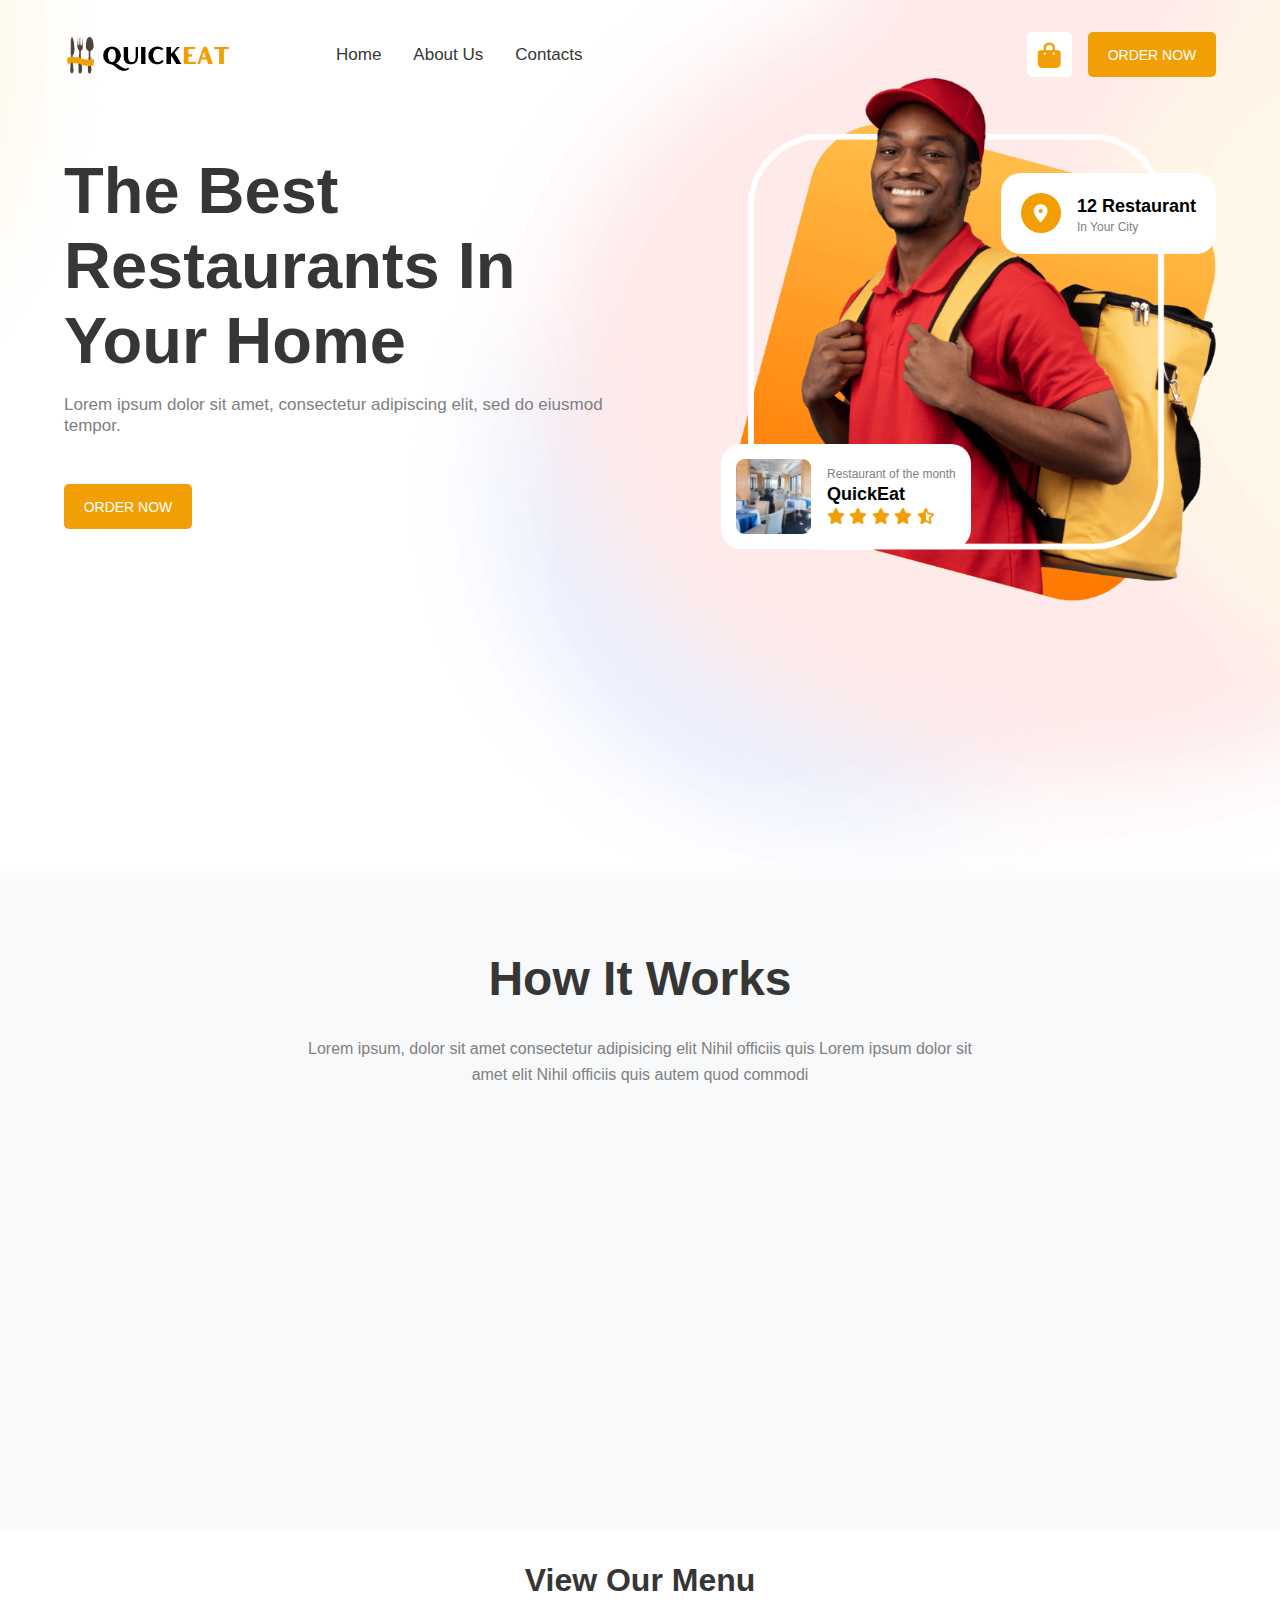
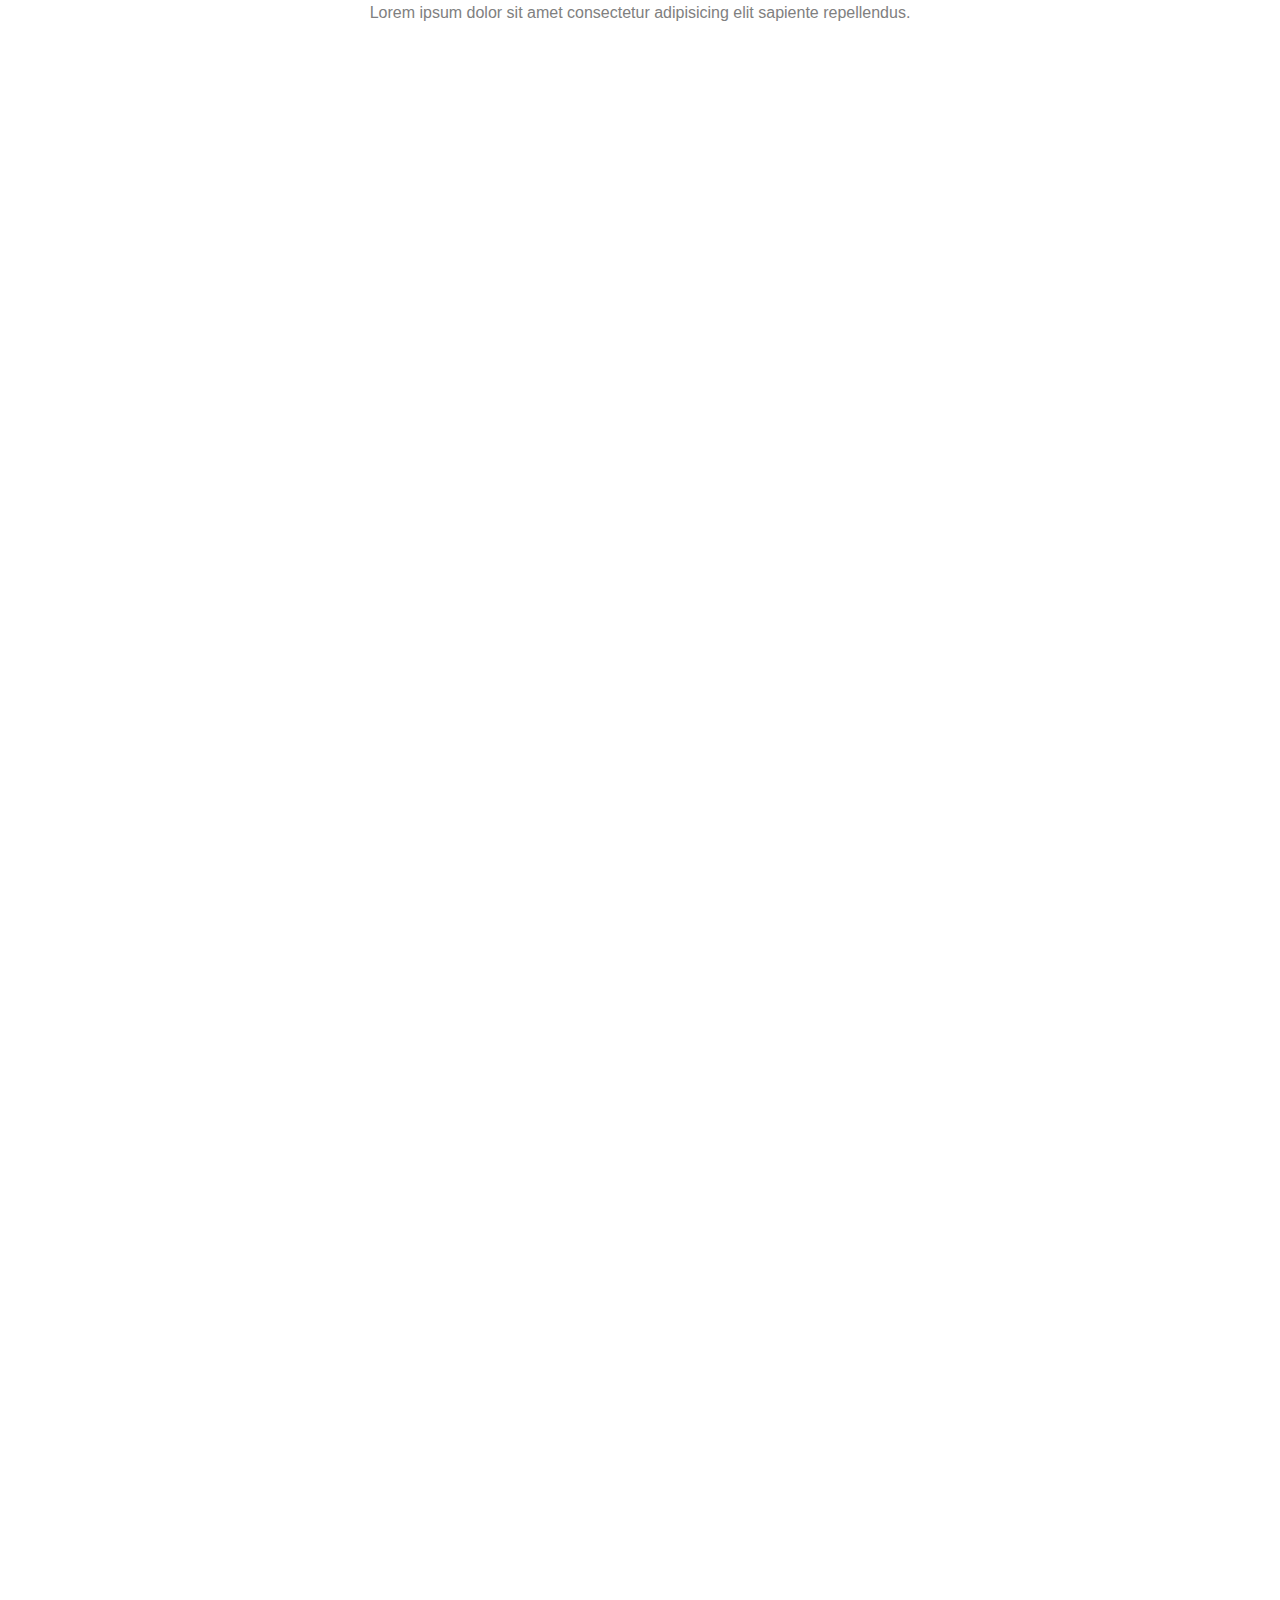
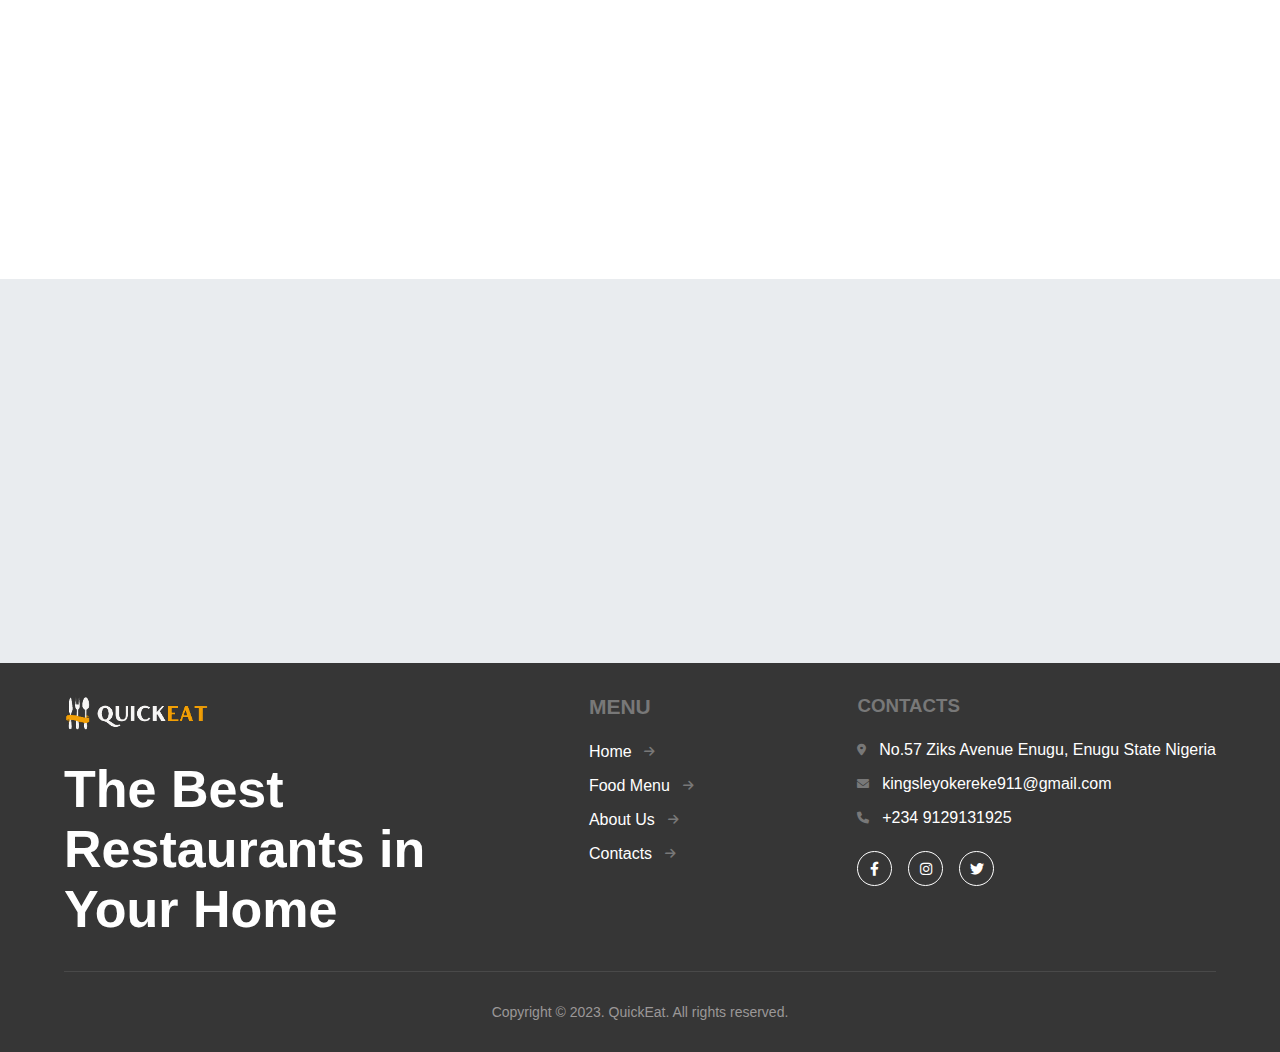
==== index.html @ 5318ffec "First Commit on Quick Eat" ====
<!DOCTYPE html>
<html lang="en">
<head>
    <meta charset="UTF-8">
    <meta name="viewport" content="width=device-width, initial-scale=1.0">
    <title>Quick Eat</title>
    <link rel="stylesheet" href="style.css"/>
    <link rel="stylesheet" href="https://cdnjs.cloudflare.com/ajax/libs/font-awesome/6.0.0-beta3/css/all.min.css">
    <link href="https://unpkg.com/aos@2.3.1/dist/aos.css" rel="stylesheet">
</head>
<body>
    <!-- Landing page -->
    <div class="landing-page">
        <div class="navbar">
            <div class="logo-n-links">
                <img class="logo" src="./images/logo-2.png"/>

                <ul id="menu-items">
                    <li><a href="#">Home</a></li>
                    <li><a href="#">About Us</a></li>
                    <li><a href="#">Contacts</a></li>
                </ul>
            </div>

            <div class="quick-btns">
                <a href="/cart.html" id="cart-btn">
                    <i class="fa-solid fa-bag-shopping"></i>
                    <span class="cart-total"></span>
                </a>
                <button id="order-btn">ORDER NOW</button>

                <i id="menu-icon" class="fa-solid fa-bars active-icon"></i>
                <i id="cancel-icon" class="fa-solid fa-xmark"></i>
            </div>

    
        </div>

        <div class="content-area">
            <div class="txt-area">
                <h1>The Best Restaurants In Your Home</h1>
                <p>Lorem ipsum dolor sit amet, consectetur adipiscing elit, sed do eiusmod tempor.</p>
                <button id="order-btn">ORDER NOW</button>
            </div>

            <div class="img-area" data-aos="fade-up" data-aos-duration="1000">
                <img src="./images/delivery-man.png" alt="delivery-man"/>

                <div class="location-n-txt">
                    <i class="fa-solid fa-location-dot"></i>
                    <div class="txt-area">
                        <p class="res-p">12 Restaurant</p>
                        <p class="city-p">In Your City</p>
                    </div>
                </div>

                <div class="resturant-n-txt">
                    <img src="./images/photo-2.jpg" alt="" class="res-img">
                    <div class="txt-area">
                        <p class="res-p">Restaurant of the month</p>
                        <p class="name-p">QuickEat</p>
                        <div class="stars">
                            <i class="fa-solid fa-star"></i>
                            <i class="fa-solid fa-star"></i>
                            <i class="fa-solid fa-star"></i>
                            <i class="fa-solid fa-star"></i>
                            <i class="fa-solid fa-star-half-stroke"></i>
                        </div>
                    </div>
                </div>
            </div>
        </div>
    </div>

    <div class="blender"></div>

    <!-- Work section -->
    <div class="works-section">
        <h2>How It Works</h2>
        <p>Lorem ipsum, dolor sit amet consectetur adipisicing elit Nihil officiis quis Lorem ipsum dolor sit amet elit Nihil officiis quis autem quod commodi </p>
        <div class="works-cards">
            <div class="work-card" data-aos="flip-up" data-aos-delay="200" data-aos-duration="300">
                <img src="./images/location.png" alt="">
                <h4><span>01.</span>Select Restaurant</h4>
                <p>Lorem ipsum dolor sit amet consectetur Minima vero suscipit tempore voluptatem asperiores vel non, nisi dolorem omnis doloribus possimus. Iste, quasi. Quod, ipsam consectetur!</p>
            </div>

            <div class="work-card" data-aos="flip-up" data-aos-delay="300" data-aos-duration="400">
                <img src="./images/menu.png" alt="">
                <h4><span>02.</span>Select Menu</h4>
                <p>Lorem ipsum dolor sit amet sed nostru  vero suscipit tempore voluptatem asperiores vel non, nisi dolorem omnis doloribus possimus. Iste, quasi. Quod, ipsam consectetur!</p>
            </div>

            <div class="work-card" data-aos="flip-up" data-aos-delay="400" data-aos-duration="500">
                <img src="./images/delivery.png" alt="">
                <h4><span>03.</span>Wait for Delivery</h4>
                <p>Lorem ipsum dolor Minima sed nostrum vero suscipit tempore voluptatem asperiores vel non, nisi dolorem omnis doloribus possimus. Iste, quasi. Quod, ipsam consectetur!</p>
            </div>
        </div>
    </div>

     <!-- Food Menu -->
     <div class="food-menu">
        <h2>View Our Menu</h2>
        <p>Lorem ipsum dolor sit amet consectetur adipisicing elit sapiente repellendus.</p>
        <div class="menu-container">
            <div class="menu" data-aos="fade-up" data-aos-delay="100" data-aos-duration="250">
                <img src="./images/food-1.png" alt="">
                <p class="name">Cuisine-Piadina</p>
                <p class="price">&#8358; 2,500</p>
                <a href="./cart.html" id="order-btnn">Order Now</a>
            </div>

            <div class="menu" data-aos="fade-up" data-aos-delay="100" data-aos-duration="250">
                <img src="./images/food-2.png" alt="">
                <p class="name">Cuisine-Pizza</p>
                <p class="price">&#8358; 7,000</p>
                <a href="./cart.html" id="order-btnn">Order Now</a>
            </div>

            <div class="menu" data-aos="fade-up" data-aos-delay="100" data-aos-duration="250">
                <img src="./images/food-3.png" alt="">
                <p class="name">Cuisine-Pasta</p>
                <p class="price">&#8358; 3,500</p>
                <a href="./cart.html" id="order-btnn">Order Now</a>
            </div>

            <div class="menu" data-aos="fade-up" data-aos-delay="100" data-aos-duration="250">
                <img src="./images/food-2.png" alt="">
                <p class="name">Cuisine-Pizza</p>
                <p class="price">&#8358; 5,500</p>
                <a href="./cart.html" id="order-btnn">Order Now</a>
            </div>

            <div class="menu" data-aos="fade-up" data-aos-delay="150" data-aos-duration="350">
                <img src="./images/food-4.png" alt="">
                <p class="name">Kiwi and sauce chilli</p>
                <p class="price">&#8358; 2,700</p>
                <a href="./cart.html" id="order-btnn">Order Now</a>
            </div>

            <div class="menu" data-aos="fade-up" data-aos-delay="150" data-aos-duration="350">
                <img src="./images/food-5.png" alt="">
                <p class="name">Potatoes and dried fruits</p>
                <p class="price">&#8358; 5,000</p>
                <a href="./cart.html" id="order-btnn">Order Now</a>
            </div>

            <div class="menu" data-aos="fade-up" data-aos-delay="150" data-aos-duration="350">
                <img src="./images/food-4.png" alt="">
                <p class="name">Egg sauce chilli</p>
                <p class="price">&#8358; 7,600</p>
                <a href="./cart.html" id="order-btnn">Order Now</a>
            </div>

            <div class="menu" data-aos="fade-up" data-aos-delay="150" data-aos-duration="350">
                <img src="./images/food-5.png" alt="">
                <p class="name">Pork and dried fruits</p>
                <p class="price">&#8358; 12,000</p>
                <a href="./cart.html" id="order-btnn">Order Now</a>
            </div>
        </div>
    </div>

    <!-- favorite food section -->
    <div class="fav-container" data-aos="fade-up" data-aos-delay="200">
        <div class="img-area">
            <img src="./images/fav-girl.png" alt="">
            <ul>
                <li>
                    <i class="fa-solid fa-burger"></i>
                    <p>Burger</p>
                </li>
                <li>
                    <i class="fa-solid fa-utensils"></i>
                    <p>Steaks</p>
                </li>
                <li>
                    <i class="fa-solid fa-pizza-slice"></i>
                    <p>Pizza</p>
                </li>
            </ul>
        </div>

        <div class="txt-area" data-aos="fade-up" data-aos-delay="200" data-aos-duration="300">
            <h2>Food from your favorite restaurants to your table</h2>
            <p>Pretium lectus quam id leo in vitae turpis massa sed.<br/> Lorem donec massa sapien faucibus et molestie. Vitae <br/> elementum curabitur vitae nunc.</p>
            <button id="order-btn">ORDER NOW</button>
        </div>

    </div>

    <!-- service section -->
    <div class="services">
        <h2 data-aos="flip-up" data-aos-delay="100" data-aos-duration="200">Service shows <br/> good taste.</h2>
        <div class="service" data-aos="flip-up" data-aos-delay="200" data-aos-duration="300">
            <h4>976</h4>
            <p>Satisfied <br/>Customer</p>
        </div>

        <div class="service" data-aos="flip-up" data-aos-delay="300" data-aos-duration="400">
            <h4>12</h4>
            <p>Best <br/>Restaurants</p>
        </div> 

        <div class="service" data-aos="flip-up" data-aos-delay="400" data-aos-duration="500">
            <h4>1k+</h4>
            <p>Food <br/>Delivered</p>
        </div>
    </div>

    <div class="reviews">
        <div class="txt-area" data-aos="fade-up" data-aos-delay="200" data-aos-duration="300">
            <h2>What customers say about us</h2>
            <div class="top-reviews">
                <div class="review">
                    <p>"Lorem ipsum dolor sit Minus, cum dolores. Aliquid voluptatum harum optio, tempora veritatis dolor porro dolorem ad! Vel tempora porro laborum aliquam fugiat quae placeat, aut recusandae deleniti."</p>
                    <div class="reviewer">
                        <img src="./images/passport.jpg" alt="">
                        <div class="name-n-stars">
                            <p>Kelvin Evra</p>
                            <div class="stars">
                                <i class="fa-solid fa-star"></i>
                                <i class="fa-solid fa-star"></i>
                                <i class="fa-solid fa-star"></i>
                                <i class="fa-solid fa-star"></i>
                                <i class="fa-solid fa-star"></i>
                            </div>
                        </div>
                    </div>
                </div>
            </div>
            
            <div class="arrow-btns">
                <i class="fa fa-arrow-left"></i>
                <i class="fa fa-arrow-right"></i>
            </div>
        </div>

        <div class="img-area" data-aos="fade-up" data-aos-delay="300" data-aos-duration="400">
            <img src="./images/review.png" alt="">
            <i class="fa-regular fa-thumbs-up"></i>
        </div>
    </div>

    <!-- Subscription section -->
    <div class="subscript">
        <img src="./images/save-menu.png" alt="" data-aos="flip-up" data-aos-delay="300" data-aos-duration="400">
        <div class="txt-area" data-aos="flip-up" data-aos-delay="200" data-aos-duration="300">
            <h2>Get the menu of your favorite restaurants every day</h2>
            <form action="#">
                <div class="input-field">
                    <i class="fa-regular fa-bell"></i>
                    <input type="text" placeholder="Enter email address">
                </div>

                <button id="order-btn">SUBSCRIBE</button>
            </form>
        </div>
    </div>

    <!-- Footer -->
    <footer>
        <div class="top-footer">
            <div class="shout-out">
                <img src="./images/logo-1.png" alt="#">
                <h2>The Best <br> Restaurants in <br> Your Home</h2>
                <!-- <p>Lorem ipsum dolor, sit amet consectetur adipisicing elit. Suscipit veniam rerum earum qui nobis non vel aliquid.</p> -->
            </div>

            <div class="menu">
                <h3>MENU</h3>
                <ul>
                    <li>
                        <a href="#">Home</a>    
                        <i class="fa fa-arrow-right"></i>
                    </li>

                    <li>
                        <a href="#">Food Menu</a>    
                        <i class="fa fa-arrow-right"></i>
                    </li>

                    <li>
                        <a href="#">About Us</a>    
                        <i class="fa fa-arrow-right"></i>
                    </li>

                    <li>
                        <a href="#">Contacts</a>  
                        <i class="fa fa-arrow-right"></i>
                    </li>
                </ul>
            </div>

            <div class="contacts">
                <h3>CONTACTS</h3>
                <ul>
                    <li>
                        <i class="fa-solid fa-location-dot"></i>
                        <p>No.57 Ziks Avenue Enugu, Enugu State Nigeria</p>
                    </li>
                    <li>
                        <i class="fa-solid fa-envelope"></i>
                        <p>kingsleyokereke911@gmail.com</p>
                    </li>
                    <li>
                        <i class="fa-solid fa-phone"></i>
                        <p>+234 9129131925</p>
                    </li>
                </ul>
                <div class="socials">
                    <i class="fa-brands fa-facebook-f"></i>
                    <i class="fa-brands fa-instagram"></i>
                    <i class="fa-brands fa-twitter"></i>
                </div>
            </div>
        </div>

        <hr>
        <p class="copy-right">Copyright &#169; 2023. QuickEat. All rights reserved.</p>
    </footer>
    <script src="script.js"></script>
    <script src="https://unpkg.com/aos@2.3.1/dist/aos.js"></script>
    <script>AOS.init()</script>
</body>
</html>
---- style.css ----
:root{
    --padding: .5rem 2rem;
    --brown: #363636;
    --orange: #F29F05;
    --gray-100: #f8f9fa;
    --gray--200: #e9ecef;
    --gray--300: #adb5bd;    
    --box-shadow: 0px -1px 30px 4px #0000000d;
}

*{
    font-family: 'poppins', sans-serif;
    margin: 0;
    padding: 0;
    box-sizing: border-box;
}
body{
    background: #fff;
    overflow-x: hidden !important;
}
.logo{
    width: 165px;
    height: 100%;
}
.landing-page{
    background: url(images/background-1.png);
    background-position: center;
    background-size: cover;
    height: 100vh;
    width: 100%;
    padding: 2rem 4rem;
}
@media (max-width: 481px){
    .landing-page{
        padding: 2rem 1.5rem;
    }
}
.navbar{
    display: flex;
    justify-content: space-between;
    align-items: center;
}
.logo-n-links{
    display: flex;
    width: 45%;
    justify-content: space-between;
    align-items: center;
}
.navbar ul{
    display: flex;
    gap: 2rem;
    list-style: none;
}
.navbar ul li a{
    text-decoration: none;
    font-size: 17px;
    color: var(--brown);
    transition: 0.4s all;
}
.navbar ul li a:hover{
    color: var(--orange);
}
.quick-btns{
    display: flex;
    align-items: center;
    gap: 1rem;
}
button{
    padding: .5rem 1rem;
    border: none;
    font-size: 14px;
    border-radius: 5px;
    cursor: pointer;
    transition: 0.4s all;
    border: 2px solid transparent;
    height: 45px;
}
#cart-btn{
    background: #fff;
    color: var(--orange);
    font-size: 18px;
    height: 45px;
    width: 45px;
    display: flex;
    justify-content: center;
    align-items: center;
    border-radius: 5px;
    position: relative;
    font-size: 26px;
    text-decoration: none;
}
#cart-btn > span{
    position: absolute;
    top: -.3rem;
    right: -.3rem;
    color: var(--brown);
    font-size: 12px;
    color: #fff;
    background: var(--orange);
    /* padding: .2rem; */
    height: 18px;
    width: 18px;
    display: flex;
    align-items: center;
    justify-content: center;
    border-radius: 50%;
}
#order-btn{
    background: var(--orange);
    color: #fff;
    width: 128px;
}
#order-btn:hover{
    background: #fff;
    color: var(--orange);
    border-color: var(--orange);
}

.quick-btns > .fa-solid{
    color: var(--brown);
    font-size: 24px;
    display: none;
}

@media (max-width: 920px) {
    .navbar ul{
        position: absolute;
        background: #fff;
        z-index: 2;
        flex-direction: column;
        top: 0;
        left: 0;
        height: 100vh;
        width: 50vw;
        text-align: center;
        gap: 4rem;
        display: none;
    }
    .navbar .menu-active{
        display: flex;
    }
    .navbar ul li:first-child{
        margin-top: 4rem;
    }
    .navbar ul li{
        border-bottom: 2px solid var(--gray--200);
        padding: 1rem 0;
    }
    .fa-solid.active-icon{
        display: block;
    }
    
    .navbar > .quick-btns > #order-btn{
        display: none;
    }
}
@media (max-width: 481px){

}
/* ******* Langing page contents begin */
.landing-page .content-area{
    display: flex;
    align-items: center;
    justify-content: space-between;
    gap: 4rem;
}
.landing-page .content-area .txt-area h1{
    font-size: 65px;
    color: var(--brown);
}
.landing-page .content-area >.txt-area >p{
    font-size: 17px;
    color: gray;
    line-height: 21px;
    margin: 1rem 0;
}
.landing-page .content-area .txt-area > button{
    margin-top: 2rem;
}
.landing-page .content-area .img-area{
    position: relative;
}
.landing-page .content-area .img-area > img{
    width: 495px;
}
.img-area  .location-n-txt{
    position: absolute;
    top: 6rem;
    right: 0;
    background: #fff;
    display: flex;
    align-items: center;
    gap: 1rem;
    padding: 20px;
    border-radius: 20px;
}
.location-n-txt > i{
    font-size: 18px;
    background-color: var(--orange);
    color: white;
    border-radius: 33px;
    height: 40px;
    width: 40px;
    display: flex;
    align-items: center;
    justify-content: center;
}
.location-n-txt .txt-area .res-p,
.resturant-n-txt .txt-area .name-p{
    font-weight: bold;
    font-size: 18px;
    line-height: 17px;
    padding: .3rem 0;
}
.location-n-txt .txt-area .city-p,
.resturant-n-txt .txt-area .res-p{
    font-size: 12px;
    color: gray;
}

.img-area .resturant-n-txt{
    position: absolute;
    bottom: 3.5rem;
    display: flex;
    align-items: center;
    gap: 1rem;
    background: #ffff;
    padding: 15px;
    border-radius: 20px;
}
.resturant-n-txt .res-img{
    width: 75px;
}
.resturant-n-txt .txt-area .stars > i{
    color: var(--orange);
}
@media (max-width: 920px){
    .landing-page{
        height: auto;
    }
    .landing-page .content-area{
        flex-wrap: wrap;
        margin-top: 2rem;
        align-items: center;
        justify-content: center;
        gap: 1rem;
    }
    .landing-page .content-area >.txt-area >p{
        margin: none;
    }
    .landing-page .content-area .txt-area > button{
        margin-top: 0;
    }

    .landing-page .content-area .img-area > img{
        width: 100%;
    }
}
@media (max-width: 481px){
    .landing-page .content-area .txt-area h1{
        font-size: 45px;
    }
}
/* Blening div */
.blender{
    background: linear-gradient(to bottom, transparent, var(--gray-100));
    width: 100%;
    height: 20px;
    margin-top: -2rem;
}
/* How it works begims here */
.works-section{
    background: var(--gray-100);
    text-align: center;
    padding: 4rem;
    text-align: center;
}
.works-section > h2{
    font-size: 48px;
    font-weight: bold;
    line-height: 54px;
    color: var(--brown);
}
.works-section > p{
    line-height: 26px;
    color: gray;
    width: 66%;
    text-align: center;
    margin: 0 auto;
    padding: 30px;
}
.works-section .works-cards{
    display: flex;
    justify-content: center;
    gap: 2rem;
    margin-top: 2.5rem;
}
.works-cards .work-card{
    /* background: #d5c2c2; */
}
.works-cards .work-card > h4{
    font-weight: bold;
    font-size: 26px;
    margin: .8rem 0;
}
.works-cards .work-card > h4 span{
    color: rgb(205, 203, 203);
    /* font-size: 21px; */
    font-weight: bolder;
    font-size: 28px;
}
.works-cards .work-card > p{
    color: rgb(113, 113, 113);
    line-height: 23px;
    font-size: 17px;
}
@media (max-width: 920px){
    .works-section > p{
        width: 100%;
    }
    .works-section .works-cards{
        flex-wrap: wrap;
    }
}
@media (max-width: 481px){
    .works-section{
        padding: 4rem 1rem;
    }
    .works-section > h2{
        font-size: 38px;
    }
    .works-section > p{
        padding: 15px;
    }
}

/* Food menu begins */
.food-menu{
    text-align: center;
    padding: 2rem 4rem;
}
.food-menu >h2{
    color: var(--brown);
    font-size: 32px;
    font-weight: bolder;
}
.food-menu >p{
    color: gray;
    line-height: 27px;
}
.food-menu .menu-container{
    display: grid;
    grid-template-columns: repeat(4, 1fr);
    margin-top: 2rem;
    row-gap: 2rem;
}
.food-menu .menu-container .menu >img{
    width: 154px;
}
.food-menu .menu-container .menu >.name{
    font-weight: bold;
    margin-top: .5rem;
    line-height: 21px;
}
.food-menu .menu-container .menu >.price{
    font-weight: bold;
    margin-bottom: 1rem;
    line-height: 21px;
    color: gray;
}
.food-menu .menu-container .menu > a{
    width: 125px;
    padding: .5rem 1.5rem;
    border-radius: 25px;
    text-decoration: none;
    font-size: 14px;
    background: var(--orange);
    color: #fff;
    border: 2px solid transparent;
    transition: .3s all;
}
.food-menu .menu-container .menu >a:hover{
    border: 2px solid var(--orange);
    color: var(--orange);
    background: #fff;
}
@media (max-width: 481px){
    .food-menu{
        padding: 2rem 1rem;
    }
    .food-menu .menu-container{
        grid-template-columns: repeat(2, 1fr);
        margin-top: 2rem;
    }   
    .food-menu .menu-container .menu >img{
        width: 114px;
    }
}


/* Favorite  begins here*/
.fav-container{
    background: url("./images/background-1.png");
    background-position: center;
    background-size: cover;
    background-repeat: no-repeat;
    display: flex;
    align-items: center;
    justify-content: space-between;
    padding: 2rem 4rem;
    gap: 6rem;
}
.fav-container .img-area{
    position: relative;
}
.fav-container .img-area > img{
    width: 465px;
}
.fav-container .img-area > ul{
    background: #fff;
    position: absolute;
    top: 2.5rem;
    right: 2rem;
    box-shadow: var(--box-shadow);
    list-style: none;
    padding: 0 .7rem;
    border-radius: 12px;
}
.fav-container .img-area > ul>li{
    padding: .5rem;
    margin: 1rem 0;
    display: flex;
    gap: .5rem;
    color: gray;
}
.fav-container .img-area > ul>li>i{
    color: var(--orange);
}
.fav-container .txt-area{
    /* background: #a59999; */
}
.fav-container .txt-area > h2{
    font-size: 61px;
    color: var(--brown);
}
.fav-container .txt-area > p{
    color: rgb(179, 178, 178);
    line-height: 25px;
    margin: .8rem 0;
}

@media (max-width: 920px){
    .fav-container{
        flex-wrap: wrap;
        justify-content: center;
        gap: 2rem;
        height: auto;
        margin-top: 2rem;
    }
    .fav-container .img-area > img{
        width: 100%;
    }
}
@media (max-width: 481px){
    .fav-container{
        padding: 4rem 1rem;
    }
    .fav-container .txt-area > h2{
        font-size: 51px;
        color: var(--brown);
    }
}

/* Services */
.services{
    background: var(--gray--100);
    display: flex;
    justify-content: space-between;
    padding: 4rem;
    align-items: center;
}
.services > h2{
    font-weight: bolder;
    font-size: 32px;
    color: var(--brown);
}
.services .service{
    background: #fff;
    display: flex;
    gap: .8rem;
    align-items: center;
    justify-content: center;
    border-radius: 12px;
    padding: 2rem;
    width: 250px;
    box-shadow: var(--box-shadow);
}
.services .service >h4{
    font-size: 45px;
    font-weight: bolder;
    color: var(--orange);
}
.services .service >p{
    color: gray;
}
@media (max-width: 920px){
    .services{
        display: grid;
        grid-template-columns: repeat(2, 1fr);
        gap: 2rem;
    }
    .services .service{
        width: 300px;
    }
    .services > h2{
        font-size: 45px;
    }
}
@media (max-width: 481px){
    .services{
        display: grid;
        grid-template-columns: repeat(1, 1fr);
        gap: 2rem;
        padding: 4rem 1rem;
        place-items: center;
    }
}

/* Reviews */
.reviews{
    display: flex;
    justify-content: space-between;
    align-items: center;
    padding: 2rem 4rem;
    gap: 4rem;
}
.reviews .txt-area > h2{
    font-size: 52px;
    color: var(--brown);
}
.top-reviews .review{

}
.txt-area .review > p{
    color: gray;
    line-height: 24px;
    margin: 1rem 0;
}
.txt-area .review .reviewer{
    display: flex;
    align-items: center;
    gap: 1.5rem;
}
.txt-area .review .reviewer > img{
    width: 75px;
    height: 75px;
    object-fit: cover;
    border-radius: 50px;
}
.reviewer .name-n-stars > p{
    font-weight:200;
    font-size: 19px;
}
.reviewer .name-n-stars .stars{
    color: var(--orange);
    margin-top: .3rem;
}
.txt-area .arrow-btns{
    margin-top: 1rem;
    display: flex;
    align-items: center;
    gap: 1rem;
}
.txt-area .arrow-btns i{
    color: #000;
    border: 1px solid;
    width: 42px;
    height: 42px;
    display: inline-flex;
    align-items: center;
    justify-content: center;
    border-radius: 50px;
    cursor: pointer;
}
.reviews .img-area{
    position: relative;
}
.reviews .img-area > img{
    width: 536px;
}
.reviews .img-area > i{
    position: absolute;
    background: #fff;
    color: var(--orange);
    box-shadow: var(--box-shadow);
    width: 145px;
    height: 145px;
    display: inline-flex;
    justify-content: center;
    align-items: center;
    left: 0;
    top: 2rem;
    border-radius: 100px;
    font-size: 85px;
}
@media (max-width: 920px){
    .reviews{
        justify-content: center;
        flex-wrap: wrap;
    }
    .reviews .img-area > img{
        width: 100%;
    }
}
@media (max-width: 481px){
    .reviews{
        padding: 2rem 1rem;
    }
}

/* subscription begins */
.subscript{
    display: flex;
    justify-content: space-between;
    padding: 2rem 4rem;
    gap: 4rem;
    background: var(--gray--200);
}
.subscript > img{
    width: 536px;
}
.subscript .txt-area > h2{
    font-size: 55px;
    color: var(--brown);
}
.subscript .txt-area >form{
    display: flex;
    gap: 1rem;
    margin-top: 1rem;
}
.subscript .txt-area >form .input-field{
    display: flex;
    align-items: center;
    background: #fff;
    padding: 1rem .5rem;
    gap: .5rem;
    border-radius: 9px;
    color: #d1cfcf;
}
form .input-field input{
    background: none;
    border: none;
    outline: none;
    font-weight:500;
    font-size: 14px;
    color: #d1cfcf;
}
.input-field input::placeholder{
    color: #d1cfcf;
}
@media (max-width: 920px){
    .subscript{
        justify-content: center;
        padding: 4rem;
        gap: 6rem;
        flex-wrap: wrap;
    }  
    .subscript img {
        order: 2;
        width: 100%;
    }

    .subscript .txt-area {
        order: 1; 
        flex: 1;
    }
}
@media (max-width: 481px){
    .subscript{
        padding: 2rem 1rem;
    }   
    .subscript .txt-area > h2{
        font-size: 51px;
        color: var(--brown);
    }
}


/* Footer */
footer{
    background: var(--brown);
    padding: 2rem 4rem;
    color: #fff;
}
.top-footer{
    display: flex;
    justify-content: space-between;
}
.top-footer .shout-out > img{
    width: 145px;
    margin-bottom: 1.5rem;
}
.top-footer .shout-out > h2{
    font-size: 52px;
}
.top-footer .menu{

}
.top-footer .menu > h3{
    color: #787878;
    font-size: 21px;
    margin-bottom: 1.5rem;
}
.top-footer ul{
    display: flex;
    flex-direction: column;
    gap: 1rem;
    list-style: none;
}
.top-footer ul li{
    display: inline-flex;
    align-items: center;
    gap: .8rem;
    transition: .4s all;
}
.top-footer .menu > ul > li >a{
    text-decoration: none;
    color: #fff;
    transition: .4s all;
}
.top-footer ul li i{
    font-size: 12px;
    transition: .4s all;
    color: #787878;
}
.top-footer .menu > ul > li:hover >a,
.top-footer .menu > ul > li:hover >i
{
    color: var(--orange);
}
.top-footer .contacts > h3{
    color: #787878;
    margin-bottom: 1.5rem;
}
.top-footer .contacts .socials{
    display: flex;
    margin-top: 1.5rem;
    gap: 1rem;
}
.top-footer .contacts .socials i{
    color: #fff;
    border: 1px solid #fff;
    width: 35px;
    height: 35px;
    font-size: 14px;
    display: inline-flex;
    justify-content: center;
    align-items: center;
    border-radius: 50px;
    cursor: pointer;
    transition: .3s all;
}
.top-footer .contacts .socials i:hover{
    color: #fff;
    background: var(--orange);
    border-color: #F29F05;
}
footer hr{
    background-color: #7878784d;
    height: 1px;
    border: none;
    margin: 2rem 0;
}
footer .copy-right{
    text-align: center;
    color: #9b9898;
    font-size: 14px;
}
@media (max-width: 920px){
    .top-footer{
        display: flex;
        justify-content: space-between;
        flex-wrap: wrap;
        gap: 2rem;
    }
}
@media (max-width: 481px){
    footer{
        padding: 2rem 1rem;
    }   
    .top-footer .shout-out > h2{
        font-size: 48px;
    }
}
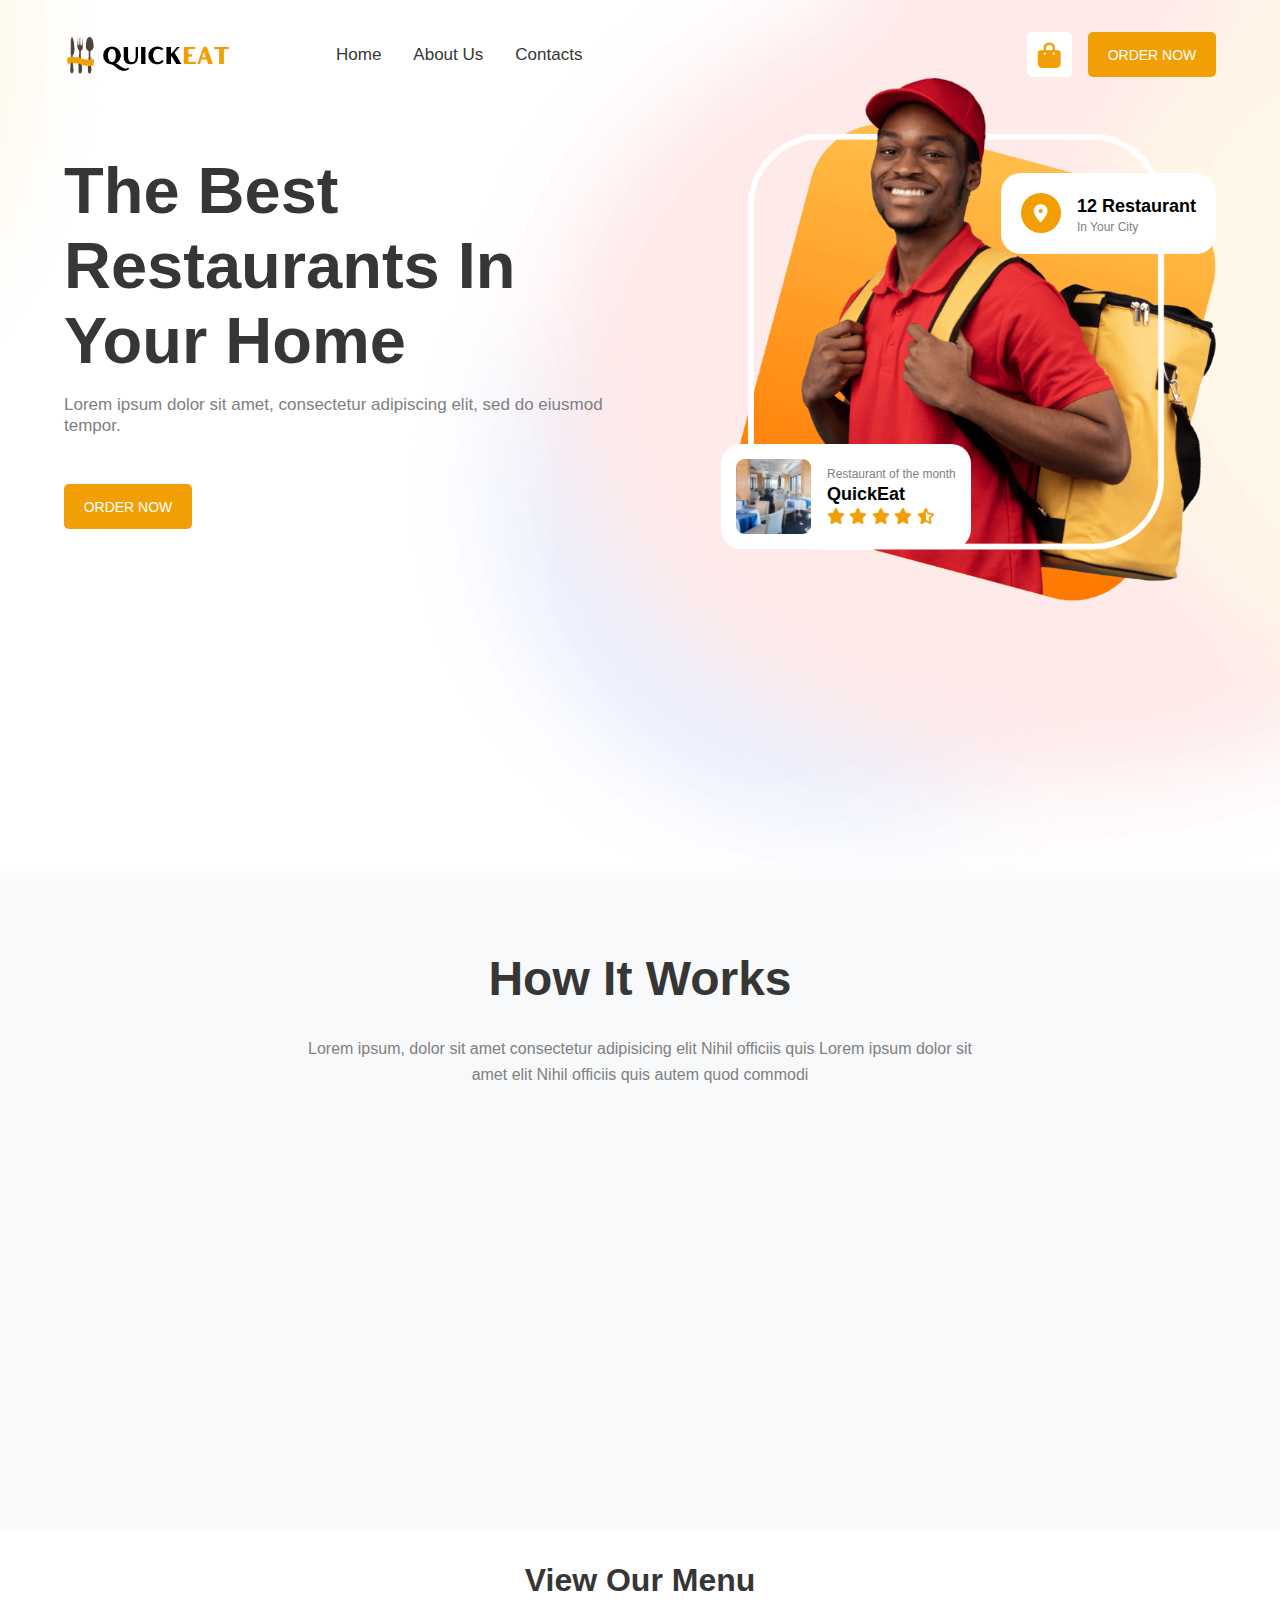
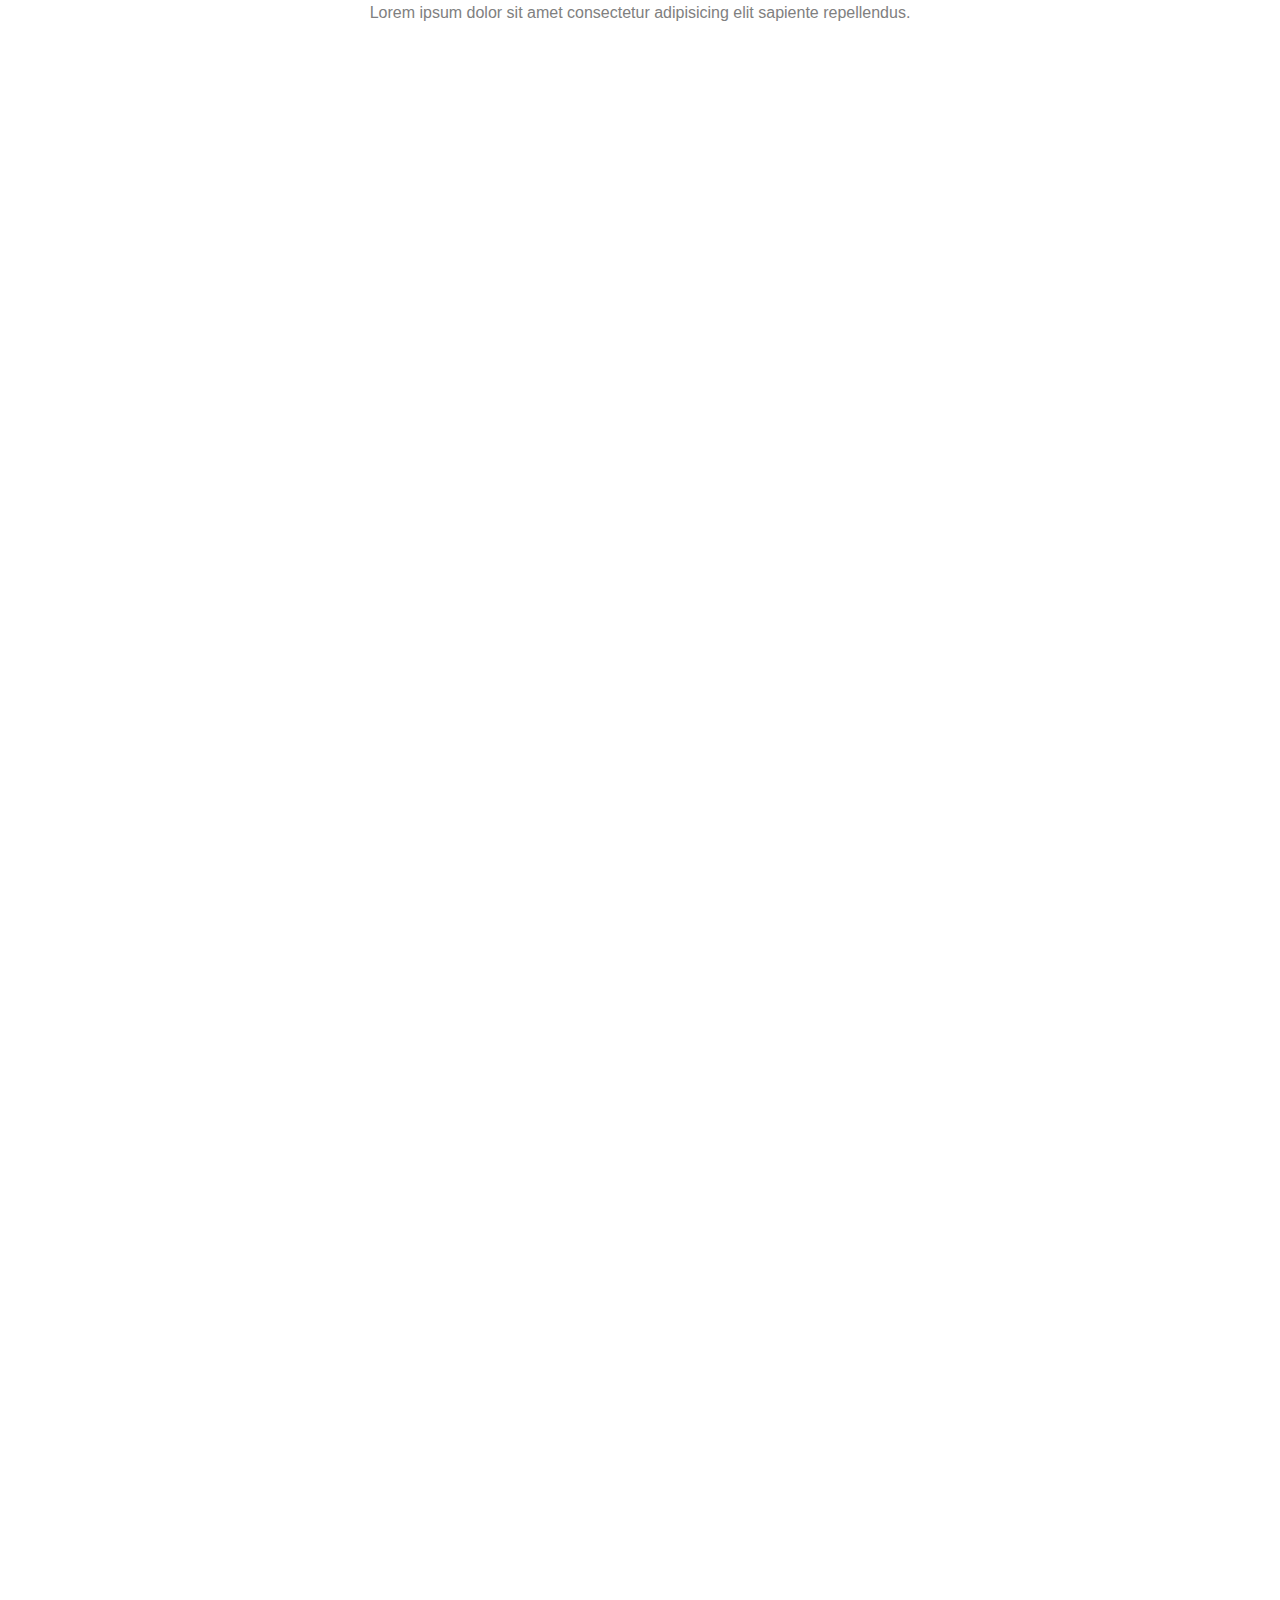
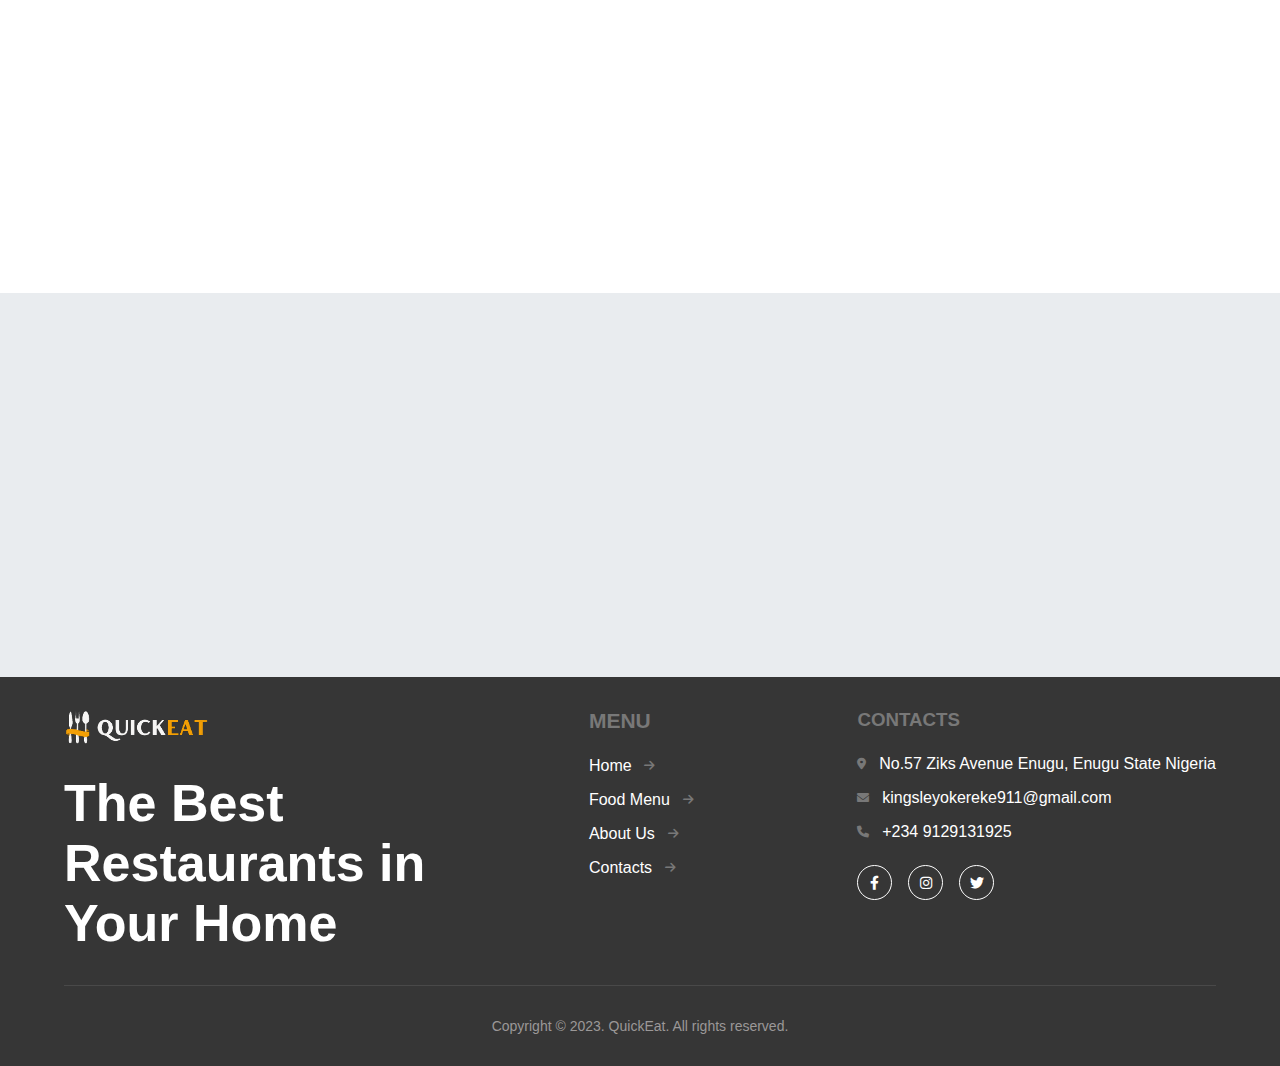
==== commit a770c303: "Added Link Icon" ====
--- a/index.html
+++ b/index.html
@@ -4,6 +4,7 @@
     <meta charset="UTF-8">
     <meta name="viewport" content="width=device-width, initial-scale=1.0">
     <title>Quick Eat</title>
+    <link rel="icon" href="/images/logo-short.png" type="image/png">
     <link rel="stylesheet" href="style.css"/>
     <link rel="stylesheet" href="https://cdnjs.cloudflare.com/ajax/libs/font-awesome/6.0.0-beta3/css/all.min.css">
     <link href="https://unpkg.com/aos@2.3.1/dist/aos.css" rel="stylesheet">
@@ -23,7 +24,7 @@
             </div>
 
             <div class="quick-btns">
-                <a href="/cart.html" id="cart-btn">
+                <a href="/Quick-Eat/cart.html" id="cart-btn">
                     <i class="fa-solid fa-bag-shopping"></i>
                     <span class="cart-total"></span>
                 </a>
@@ -320,7 +321,7 @@
         <hr>
         <p class="copy-right">Copyright &#169; 2023. QuickEat. All rights reserved.</p>
     </footer>
-    <script src="script.js"></script>
+    <script src="index.js"></script>
     <script src="https://unpkg.com/aos@2.3.1/dist/aos.js"></script>
     <script>AOS.init()</script>
 </body>
--- a/style.css
+++ b/style.css
@@ -1,3 +1,5 @@
+@import url('https://fonts.googleapis.com/css2?family=Dancing+Script&family=Patrick+Hand&display=swap');
+@import url('https://fonts.googleapis.com/css2?family=Dancing+Script&family=Exo:wght@300&family=Patrick+Hand&display=swap');
 :root{
     --padding: .5rem 2rem;
     --brown: #363636;
@@ -358,15 +360,18 @@
     width: 154px;
 }
 .food-menu .menu-container .menu >.name{
-    font-weight: bold;
+    font-weight: bolder;
     margin-top: .5rem;
-    line-height: 21px;
+    line-height: 23px;
+    font-family: 'Exo', sans-serif;
 }
 .food-menu .menu-container .menu >.price{
-    font-weight: bold;
+    /* font-weight: bold; */
     margin-bottom: 1rem;
-    line-height: 21px;
-    color: gray;
+    line-height: 26px;
+    font-size: 17px;
+    color: rgb(59, 58, 58);
+    font-family: 'Dancing Script', cursive;
 }
 .food-menu .menu-container .menu > a{
     width: 125px;
